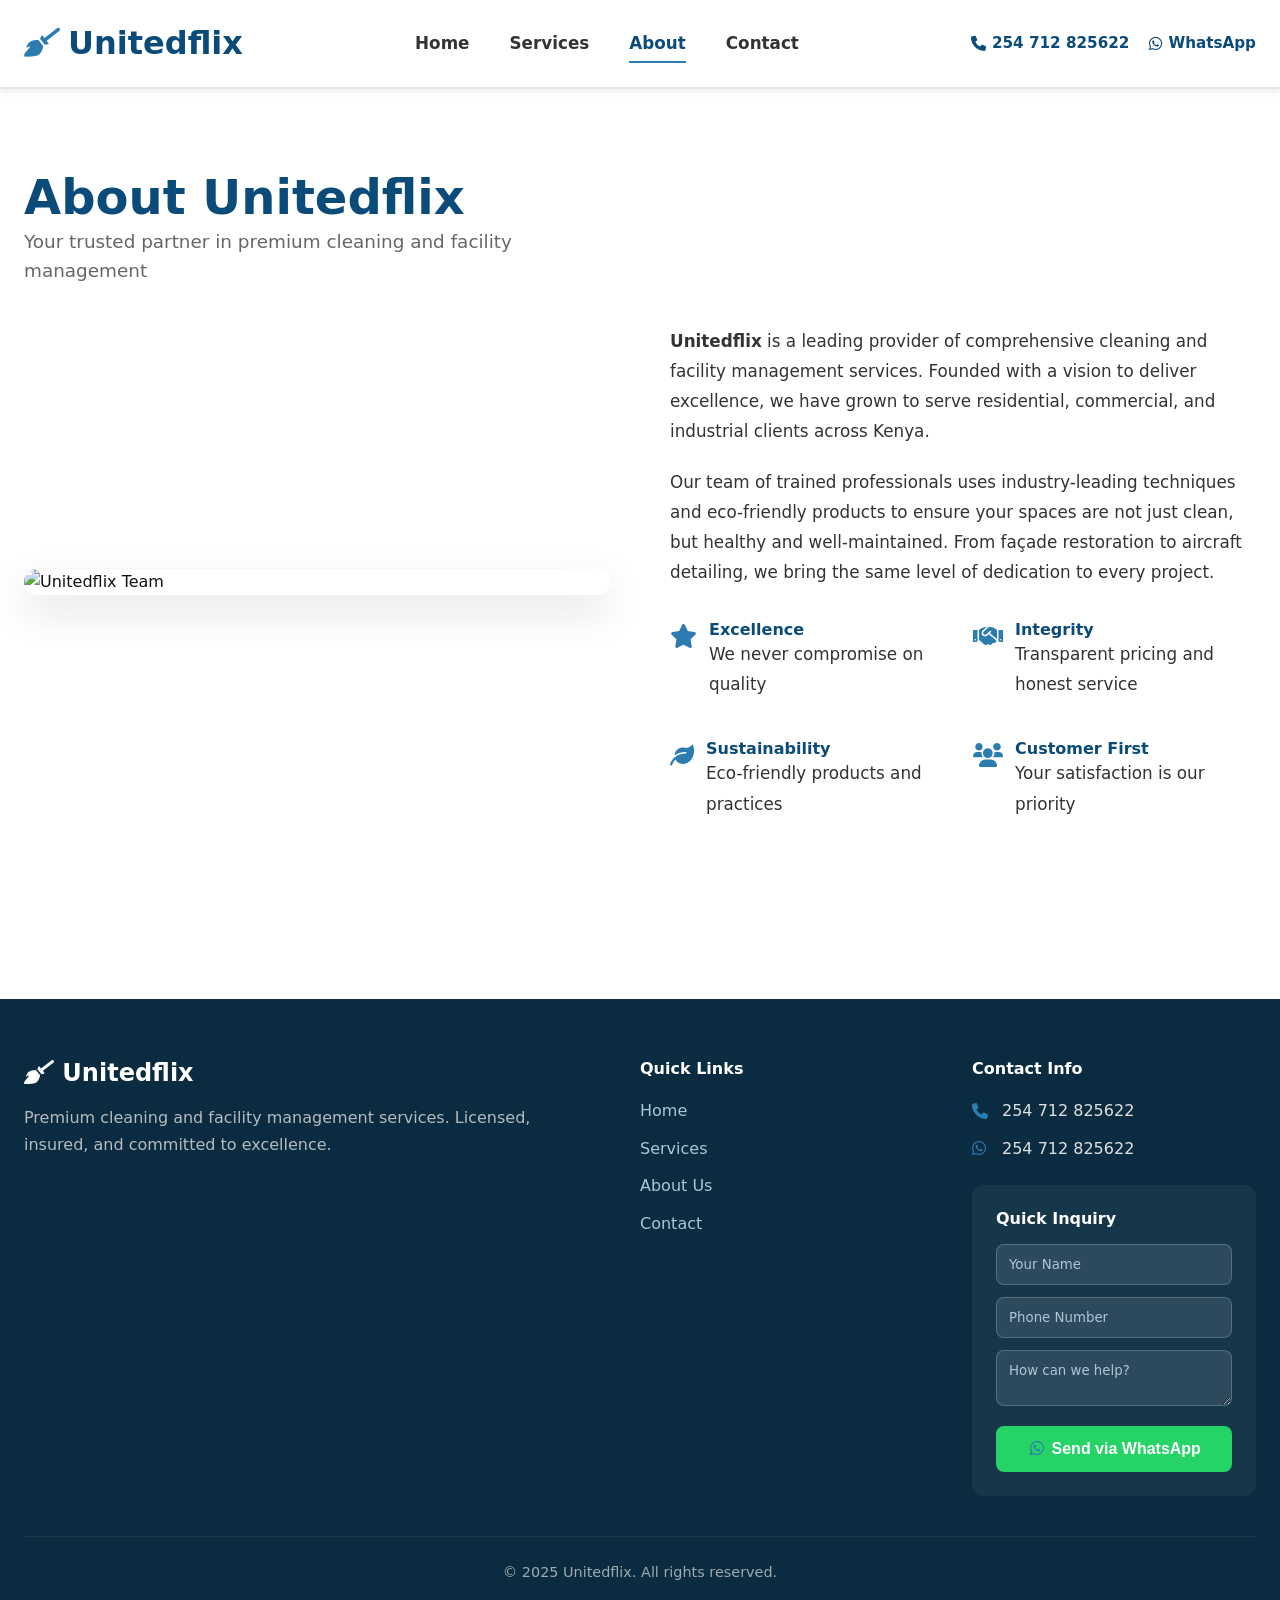
==== about.html @ f7f4b4da "main" ====
<!DOCTYPE html>
<html lang="en">
<head>
  <meta charset="UTF-8">
  <meta name="viewport" content="width=device-width, initial-scale=1.0">
  <title>About Us - Unitedflix</title>
  <link rel="stylesheet" href="https://cdnjs.cloudflare.com/ajax/libs/font-awesome/6.0.0-beta3/css/all.min.css">
  <link rel="stylesheet" href="styles.css">
</head>
<body>
  <header>
    <div class="container header-inner">
      <a href="index.html" class="logo">
        <i class="fas fa-broom"></i> Unitedflix
      </a>
      <nav class="nav-links">
        <a href="index.html">Home</a>
        <a href="services.html">Services</a>
        <a href="about.html" class="active">About</a>
        <a href="contact.html">Contact</a>
      </nav>
      <div class="header-contact">
        <a href="tel:254712825622"><i class="fas fa-phone"></i> 254 712 825622</a>
        <a href="https://wa.me/254712825622" target="_blank"><i class="fab fa-whatsapp"></i> WhatsApp</a>
      </div>
      <button class="hamburger" id="hamburgerBtn" aria-label="Toggle menu">
        <span></span>
        <span></span>
        <span></span>
      </button>
    </div>
  </header>

  <main class="about-page">
    <div class="container">
      <h1>About Unitedflix</h1>
      <p class="section-subtitle">Your trusted partner in premium cleaning and facility management</p>
      
      <div class="about-content">
        <div class="about-image">
          <img src="https://images.pexels.com/photos/6195288/pexels-photo-6195288.jpeg?auto=compress&cs=tinysrgb&w=600" alt="Unitedflix Team">
        </div>
        <div class="about-text">
          <p><strong>Unitedflix</strong> is a leading provider of comprehensive cleaning and facility management services. Founded with a vision to deliver excellence, we have grown to serve residential, commercial, and industrial clients across Kenya.</p>
          <p>Our team of trained professionals uses industry-leading techniques and eco-friendly products to ensure your spaces are not just clean, but healthy and well-maintained. From façade restoration to aircraft detailing, we bring the same level of dedication to every project.</p>
          
          <div class="values-grid">
            <div class="value-item">
              <i class="fas fa-star"></i>
              <div>
                <h4>Excellence</h4>
                <p>We never compromise on quality</p>
              </div>
            </div>
            <div class="value-item">
              <i class="fas fa-handshake"></i>
              <div>
                <h4>Integrity</h4>
                <p>Transparent pricing and honest service</p>
              </div>
            </div>
            <div class="value-item">
              <i class="fas fa-leaf"></i>
              <div>
                <h4>Sustainability</h4>
                <p>Eco-friendly products and practices</p>
              </div>
            </div>
            <div class="value-item">
              <i class="fas fa-users"></i>
              <div>
                <h4>Customer First</h4>
                <p>Your satisfaction is our priority</p>
              </div>
            </div>
          </div>
        </div>
      </div>
    </div>
  </main>

  <footer>
    <div class="container">
      <div class="footer-grid">
        <div class="footer-about">
          <h3><i class="fas fa-broom"></i> Unitedflix</h3>
          <p>Premium cleaning and facility management services. Licensed, insured, and committed to excellence.</p>
        </div>
        <div class="footer-links">
          <h4>Quick Links</h4>
          <ul>
            <li><a href="index.html">Home</a></li>
            <li><a href="services.html">Services</a></li>
            <li><a href="about.html">About Us</a></li>
            <li><a href="contact.html">Contact</a></li>
          </ul>
        </div>
        <div class="footer-contact">
          <h4>Contact Info</h4>
          <p><i class="fas fa-phone"></i> 254 712 825622</p>
          <p><i class="fab fa-whatsapp"></i> 254 712 825622</p>
          
          <div class="footer-inquiry">
            <h4>Quick Inquiry</h4>
            <form id="footerInquiryForm">
              <input type="text" id="footerName" placeholder="Your Name" required>
              <input type="text" id="footerPhone" placeholder="Phone Number" required>
              <textarea id="footerMessage" rows="2" placeholder="How can we help?"></textarea>
              <button type="submit"><i class="fab fa-whatsapp"></i> Send via WhatsApp</button>
            </form>
          </div>
        </div>
      </div>
      <div class="footer-bottom">
        <p>&copy; 2025 Unitedflix. All rights reserved.</p>
      </div>
    </div>
  </footer>

  <script>
    document.getElementById('footerInquiryForm').addEventListener('submit', function(e) {
      e.preventDefault();
      const name = document.getElementById('footerName').value;
      const phone = document.getElementById('footerPhone').value;
      const message = document.getElementById('footerMessage').value;
      const text = `Hello Unitedflix, I'm ${name}. Phone: ${phone}. Message: ${message || 'I need your services'}`;
      window.open(`https://wa.me/254712825622?text=${encodeURIComponent(text)}`, '_blank');
    });

    // Hamburger Menu Toggle
    const hamburgerBtn = document.getElementById('hamburgerBtn');
    const navLinks = document.querySelector('.nav-links');
    const headerContact = document.querySelector('.header-contact');

    if (hamburgerBtn) {
      hamburgerBtn.addEventListener('click', function() {
        hamburgerBtn.classList.toggle('active');
        navLinks.classList.toggle('active');
        headerContact.classList.toggle('active');
      });

      // Close menu when a link is clicked
      const allLinks = document.querySelectorAll('.nav-links a, .header-contact a');
      allLinks.forEach(link => {
        link.addEventListener('click', function() {
          hamburgerBtn.classList.remove('active');
          navLinks.classList.remove('active');
          headerContact.classList.remove('active');
        });
      });
    }
  </script>
</body>
</html>
---- styles.css ----
/* ===== GLOBAL STYLES ===== */
:root {
  --primary-blue: #0a4b7a;
  --secondary-blue: #2c7cb0;
  --accent-blue: #1a6ba0;
  --light-blue: #e8f4fd;
  --white: #ffffff;
  --black: #111111;
  --dark-gray: #333333;
  --medium-gray: #666666;
  --light-gray: #f5f7fa;
  --border-color: #e0e7ef;
  --shadow-sm: 0 2px 8px rgba(0,0,0,0.08);
  --shadow-md: 0 8px 24px rgba(0,0,0,0.1);
  --shadow-lg: 0 16px 40px rgba(0,0,0,0.12);
  --transition: all 0.3s ease;
}

* {
  margin: 0;
  padding: 0;
  box-sizing: border-box;
}

body {
  font-family: 'Segoe UI', system-ui, -apple-system, sans-serif;
  background-color: var(--white);
  color: var(--black);
  line-height: 1.6;
  overflow-x: hidden;
}

.container {
  max-width: 1280px;
  margin: 0 auto;
  padding: 0 24px;
}

/* ===== TYPOGRAPHY ===== */
h1, h2, h3, h4, h5, h6 {
  font-weight: 700;
  line-height: 1.2;
  color: var(--primary-blue);
}

h1 { font-size: 3rem; }
h2 { font-size: 2.4rem; }
h3 { font-size: 1.5rem; }

.section-subtitle {
  font-size: 1.15rem;
  color: var(--medium-gray);
  margin-bottom: 40px;
  max-width: 600px;
}

/* ===== HEADER & NAVIGATION ===== */
header {
  background: var(--white);
  border-bottom: 2px solid var(--border-color);
  position: sticky;
  top: 0;
  z-index: 1000;
  box-shadow: var(--shadow-sm);
}

.header-inner {
  display: flex;
  justify-content: space-between;
  align-items: center;
  padding: 18px 24px;
}

.logo {
  font-size: 2rem;
  font-weight: 800;
  color: var(--primary-blue);
  text-decoration: none;
  display: flex;
  align-items: center;
  gap: 8px;
}

.logo i {
  color: var(--secondary-blue);
  font-size: 1.8rem;
}

.nav-links {
  display: flex;
  gap: 2.5rem;
  align-items: center;
}

.nav-links a {
  text-decoration: none;
  font-weight: 600;
  color: var(--dark-gray);
  font-size: 1.05rem;
  position: relative;
  padding: 4px 0;
  transition: var(--transition);
}

.nav-links a::after {
  content: '';
  position: absolute;
  bottom: -2px;
  left: 0;
  width: 0;
  height: 2px;
  background: var(--secondary-blue);
  transition: var(--transition);
}

.nav-links a:hover,
.nav-links a.active {
  color: var(--primary-blue);
}

.nav-links a:hover::after,
.nav-links a.active::after {
  width: 100%;
}

.header-contact {
  display: flex;
  gap: 20px;
  font-weight: 600;
  font-size: 0.95rem;
}

.header-contact a {
  color: var(--primary-blue);
  text-decoration: none;
  display: flex;
  align-items: center;
  gap: 6px;
  transition: var(--transition);
}

.header-contact a:hover {
  color: var(--secondary-blue);
}

/* ===== HAMBURGER MENU ===== */
.hamburger {
  display: none;
  flex-direction: column;
  background: none;
  border: none;
  cursor: pointer;
  padding: 4px;
  gap: 5px;
  z-index: 1001;
}

.hamburger span {
  width: 28px;
  height: 3px;
  background-color: var(--primary-blue);
  border-radius: 2px;
  transition: var(--transition);
}

.hamburger.active span:nth-child(1) {
  transform: rotate(45deg) translate(12px, 12px);
}

.hamburger.active span:nth-child(2) {
  opacity: 0;
}

.hamburger.active span:nth-child(3) {
  transform: rotate(-45deg) translate(10px, -10px);
}

/* ===== BUTTONS ===== */
.btn {
  display: inline-block;
  padding: 14px 32px;
  border-radius: 50px;
  font-weight: 700;
  text-decoration: none;
  transition: var(--transition);
  cursor: pointer;
  border: none;
  font-size: 1rem;
}

.btn-primary {
  background: var(--primary-blue);
  color: var(--white);
  box-shadow: var(--shadow-sm);
}

.btn-primary:hover {
  background: var(--secondary-blue);
  transform: translateY(-2px);
  box-shadow: var(--shadow-md);
}

.btn-outline {
  background: transparent;
  color: var(--primary-blue);
  border: 2px solid var(--primary-blue);
}

.btn-outline:hover {
  background: var(--primary-blue);
  color: var(--white);
}

.btn-whatsapp {
  background: #25D366;
  color: white;
}

.btn-whatsapp:hover {
  background: #1ea952;
}

/* ===== HERO SECTION ===== */
.hero {
  background: linear-gradient(135deg, var(--light-blue) 0%, var(--white) 100%);
  padding: 80px 0;
  position: relative;
  overflow: hidden;
}

.hero-content {
  display: grid;
  grid-template-columns: 1fr 1fr;
  gap: 60px;
  align-items: center;
}

.hero-text h1 {
  font-size: 3.2rem;
  margin-bottom: 20px;
  color: var(--primary-blue);
}

.hero-text p {
  font-size: 1.2rem;
  color: var(--medium-gray);
  margin-bottom: 32px;
  line-height: 1.7;
}

.hero-buttons {
  display: flex;
  gap: 16px;
  flex-wrap: wrap;
}

.hero-stats {
  display: flex;
  gap: 40px;
  margin-top: 48px;
}

.stat-item {
  text-align: center;
}

.stat-number {
  font-size: 2.5rem;
  font-weight: 800;
  color: var(--secondary-blue);
}

.stat-label {
  color: var(--medium-gray);
  font-size: 0.95rem;
  margin-top: 4px;
}

/* ===== CAROUSEL ===== */
.carousel-section {
  margin: 60px 0;
}

.carousel-container {
  position: relative;
  width: 100%;
  border-radius: 20px;
  overflow: hidden;
  box-shadow: var(--shadow-lg);
}

.carousel-slides {
  display: flex;
  transition: transform 0.6s cubic-bezier(0.25, 0.46, 0.45, 0.94);
}

.slide {
  min-width: 100%;
  height: 500px;
  background-size: cover;
  background-position: center;
  position: relative;
  display: flex;
  align-items: flex-end;
}

.slide::before {
  content: '';
  position: absolute;
  top: 0;
  left: 0;
  right: 0;
  bottom: 0;
  background: linear-gradient(to top, rgba(10,75,122,0.8) 0%, rgba(10,75,122,0.1) 100%);
}

.slide-content {
  position: relative;
  z-index: 1;
  padding: 60px;
  color: white;
  max-width: 600px;
}

.slide-content h2 {
  font-size: 2.4rem;
  color: white;
  margin-bottom: 12px;
}

.slide-content p {
  font-size: 1.1rem;
  opacity: 0.95;
}

.carousel-btn {
  position: absolute;
  top: 50%;
  transform: translateY(-50%);
  background: white;
  border: none;
  width: 56px;
  height: 56px;
  border-radius: 50%;
  cursor: pointer;
  font-size: 1.5rem;
  color: var(--primary-blue);
  box-shadow: var(--shadow-md);
  transition: var(--transition);
  z-index: 10;
  display: flex;
  align-items: center;
  justify-content: center;
}

.carousel-btn:hover {
  background: var(--primary-blue);
  color: white;
}

.prev { left: 24px; }
.next { right: 24px; }

.carousel-dots {
  position: absolute;
  bottom: 24px;
  left: 50%;
  transform: translateX(-50%);
  display: flex;
  gap: 12px;
  z-index: 10;
}

.dot {
  width: 12px;
  height: 12px;
  border-radius: 50%;
  background: rgba(255,255,255,0.5);
  cursor: pointer;
  transition: var(--transition);
}

.dot.active {
  background: white;
  width: 32px;
  border-radius: 12px;
}

/* ===== SERVICES HIGHLIGHTS ===== */
.services-highlights {
  padding: 80px 0;
  background: var(--white);
}

.highlights-grid {
  display: grid;
  grid-template-columns: repeat(3, 1fr);
  gap: 30px;
  margin-top: 48px;
}

.highlight-card {
  padding: 40px 30px;
  border-radius: 16px;
  background: var(--light-gray);
  transition: var(--transition);
  border: 2px solid transparent;
  text-align: center;
}

.highlight-card:hover {
  border-color: var(--secondary-blue);
  transform: translateY(-8px);
  box-shadow: var(--shadow-lg);
}

.highlight-icon {
  width: 80px;
  height: 80px;
  background: var(--light-blue);
  border-radius: 20px;
  display: flex;
  align-items: center;
  justify-content: center;
  margin: 0 auto 24px;
  font-size: 2rem;
  color: var(--primary-blue);
}

.highlight-card h3 {
  margin-bottom: 12px;
}

.highlight-card p {
  color: var(--medium-gray);
  font-size: 0.95rem;
}

/* ===== FEATURES SECTION ===== */
.features-section {
  padding: 80px 0;
  background: var(--light-blue);
}

.features-grid {
  display: grid;
  grid-template-columns: repeat(4, 1fr);
  gap: 24px;
  margin-top: 48px;
}

.feature-item {
  text-align: center;
  padding: 24px;
}

.feature-item i {
  font-size: 2.5rem;
  color: var(--secondary-blue);
  margin-bottom: 16px;
}

.feature-item h4 {
  margin-bottom: 8px;
  font-size: 1.2rem;
}

/* ===== CTA SECTION ===== */
.cta-section {
  padding: 80px 0;
  background: var(--primary-blue);
  color: white;
  text-align: center;
}

.cta-section h2 {
  color: white;
  margin-bottom: 16px;
}

.cta-section p {
  margin-bottom: 32px;
  font-size: 1.15rem;
  opacity: 0.9;
}

/* ===== SERVICES PAGE ===== */
.services-page {
  padding: 80px 0;
}

.services-grid {
  display: grid;
  grid-template-columns: repeat(auto-fill, minmax(320px, 1fr));
  gap: 30px;
  margin-top: 40px;
}

.service-card {
  background: var(--white);
  border: 2px solid var(--border-color);
  border-radius: 16px;
  overflow: hidden;
  transition: var(--transition);
  box-shadow: var(--shadow-sm);
}

.service-card:hover {
  transform: translateY(-6px);
  box-shadow: var(--shadow-lg);
  border-color: var(--secondary-blue);
}

.service-card img {
  width: 100%;
  height: 220px;
  object-fit: cover;
}

.card-content {
  padding: 24px;
}

.card-content h3 {
  color: var(--primary-blue);
  margin-bottom: 10px;
  font-size: 1.3rem;
}

.card-content p {
  color: var(--medium-gray);
  margin-bottom: 20px;
  font-size: 0.95rem;
  line-height: 1.6;
}

.btn-sm {
  padding: 10px 24px;
  font-size: 0.9rem;
}

/* ===== ABOUT PAGE ===== */
.about-page {
  padding: 80px 0;
}

.about-content {
  display: grid;
  grid-template-columns: 1fr 1fr;
  gap: 60px;
  align-items: center;
  margin-top: 40px;
}

.about-image {
  border-radius: 20px;
  overflow: hidden;
  box-shadow: var(--shadow-lg);
}

.about-image img {
  width: 100%;
  height: 100%;
  object-fit: cover;
}

.about-text p {
  margin-bottom: 20px;
  font-size: 1.05rem;
  color: var(--dark-gray);
  line-height: 1.8;
}

.values-grid {
  display: grid;
  grid-template-columns: repeat(2, 1fr);
  gap: 20px;
  margin-top: 32px;
}

.value-item {
  display: flex;
  align-items: flex-start;
  gap: 12px;
}

.value-item i {
  color: var(--secondary-blue);
  font-size: 1.5rem;
  margin-top: 4px;
}

/* ===== CONTACT PAGE ===== */
.contact-page {
  padding: 80px 0;
}

.contact-grid {
  display: grid;
  grid-template-columns: 1fr 1fr;
  gap: 60px;
  margin-top: 40px;
}

.contact-info {
  background: var(--light-blue);
  padding: 40px;
  border-radius: 20px;
}

.contact-detail {
  display: flex;
  align-items: flex-start;
  gap: 16px;
  margin-bottom: 32px;
}

.contact-detail i {
  font-size: 1.8rem;
  color: var(--primary-blue);
  width: 40px;
}

.contact-detail h4 {
  margin-bottom: 4px;
  color: var(--primary-blue);
}

.contact-detail p {
  color: var(--medium-gray);
}

.contact-form {
  background: var(--white);
  padding: 40px;
  border-radius: 20px;
  box-shadow: var(--shadow-md);
}

.form-group {
  margin-bottom: 20px;
}

.form-group label {
  display: block;
  margin-bottom: 8px;
  font-weight: 600;
  color: var(--dark-gray);
}

.form-group input,
.form-group textarea,
.form-group select {
  width: 100%;
  padding: 14px 18px;
  border: 2px solid var(--border-color);
  border-radius: 12px;
  font-size: 1rem;
  font-family: inherit;
  transition: var(--transition);
}

.form-group input:focus,
.form-group textarea:focus,
.form-group select:focus {
  outline: none;
  border-color: var(--secondary-blue);
}

/* ===== SERVICE DETAIL PAGE ===== */
.service-detail {
  padding: 60px 0;
}

.detail-header {
  margin-bottom: 40px;
}

.back-link {
  display: inline-flex;
  align-items: center;
  gap: 8px;
  color: var(--primary-blue);
  text-decoration: none;
  font-weight: 600;
  margin-bottom: 24px;
  transition: var(--transition);
}

.back-link:hover {
  color: var(--secondary-blue);
}

.detail-content {
  display: grid;
  grid-template-columns: 1fr 1fr;
  gap: 48px;
  align-items: start;
}

.detail-image {
  border-radius: 20px;
  overflow: hidden;
  box-shadow: var(--shadow-lg);
}

.detail-image img {
  width: 100%;
  height: auto;
}

/* ===== FOOTER ===== */
footer {
  background: #0a2b40;
  color: #e0e0e0;
  padding: 60px 0 20px;
  margin-top: 80px;
}

.footer-grid {
  display: grid;
  grid-template-columns: 2fr 1fr 1fr;
  gap: 48px;
  margin-bottom: 40px;
}

.footer-about h3 {
  color: white;
  margin-bottom: 16px;
  font-size: 1.5rem;
}

.footer-about p {
  opacity: 0.8;
  line-height: 1.7;
}

.footer-links h4,
.footer-contact h4 {
  color: white;
  margin-bottom: 20px;
}

.footer-links ul {
  list-style: none;
}

.footer-links ul li {
  margin-bottom: 12px;
}

.footer-links ul li a {
  color: #b0c4d8;
  text-decoration: none;
  transition: var(--transition);
}

.footer-links ul li a:hover {
  color: white;
}

.footer-contact p {
  margin-bottom: 12px;
  display: flex;
  align-items: center;
  gap: 10px;
}

.footer-contact i {
  color: var(--secondary-blue);
  width: 20px;
}

.footer-bottom {
  border-top: 1px solid rgba(255,255,255,0.1);
  padding-top: 24px;
  text-align: center;
  font-size: 0.9rem;
  opacity: 0.7;
}

.footer-inquiry {
  background: rgba(255,255,255,0.05);
  padding: 24px;
  border-radius: 12px;
  margin-top: 24px;
}

.footer-inquiry h4 {
  color: white;
  margin-bottom: 16px;
}

.footer-inquiry input,
.footer-inquiry textarea {
  width: 100%;
  padding: 12px;
  margin-bottom: 12px;
  border: 1px solid rgba(255,255,255,0.2);
  border-radius: 8px;
  background: rgba(255,255,255,0.1);
  color: white;
  font-family: inherit;
}

.footer-inquiry input::placeholder,
.footer-inquiry textarea::placeholder {
  color: #b0c4d8;
}

.footer-inquiry button {
  width: 100%;
  padding: 14px;
  background: #25D366;
  color: white;
  border: none;
  border-radius: 8px;
  font-weight: 700;
  cursor: pointer;
  transition: var(--transition);
  font-size: 1rem;
}

.footer-inquiry button:hover {
  background: #1ea952;
}

/* ===== RESPONSIVE DESIGN ===== */
@media (max-width: 1024px) {
  .hero-content {
    grid-template-columns: 1fr;
  }
  
  .highlights-grid {
    grid-template-columns: repeat(2, 1fr);
  }
  
  .features-grid {
    grid-template-columns: repeat(2, 1fr);
  }
  
  .about-content {
    grid-template-columns: 1fr;
  }
  
  .contact-grid {
    grid-template-columns: 1fr;
  }
  
  .detail-content {
    grid-template-columns: 1fr;
  }
  
  .footer-grid {
    grid-template-columns: 1fr 1fr;
  }
}

@media (max-width: 768px) {
  .header-inner {
    flex-direction: row;
    gap: 0;
    justify-content: space-between;
  }

  .hamburger {
    display: flex;
  }

  .nav-links {
    display: none;
    gap: 1.2rem;
    flex-wrap: wrap;
    justify-content: center;
  }

  .nav-links.active {
    display: flex;
    flex-direction: column;
    position: absolute;
    top: 100%;
    left: 0;
    right: 0;
    background: var(--white);
    padding: 16px 24px;
    border-bottom: 2px solid var(--border-color);
    width: 100%;
    box-shadow: var(--shadow-md);
  }

  .header-contact {
    display: none;
    flex-direction: column;
    align-items: center;
  }

  .header-contact.active {
    display: flex;
    position: absolute;
    top: calc(100% + 60px);
    left: 0;
    right: 0;
    background: var(--white);
    padding: 16px 24px;
    border-bottom: 2px solid var(--border-color);
    width: 100%;
    box-shadow: var(--shadow-md);
  }
  
  h1 { font-size: 2.2rem; }
  h2 { font-size: 1.8rem; }
  
  .hero-text h1 {
    font-size: 2.4rem;
  }
  
  .slide {
    height: 350px;
  }
  
  .slide-content {
    padding: 30px;
  }
  
  .slide-content h2 {
    font-size: 1.6rem;
  }
  
  .highlights-grid {
    grid-template-columns: 1fr;
  }
  
  .features-grid {
    grid-template-columns: 1fr;
  }
  
  .services-grid {
    grid-template-columns: 1fr;
  }
  
  .hero-stats {
    flex-direction: column;
    gap: 20px;
  }
  
  .footer-grid {
    grid-template-columns: 1fr;
  }
}
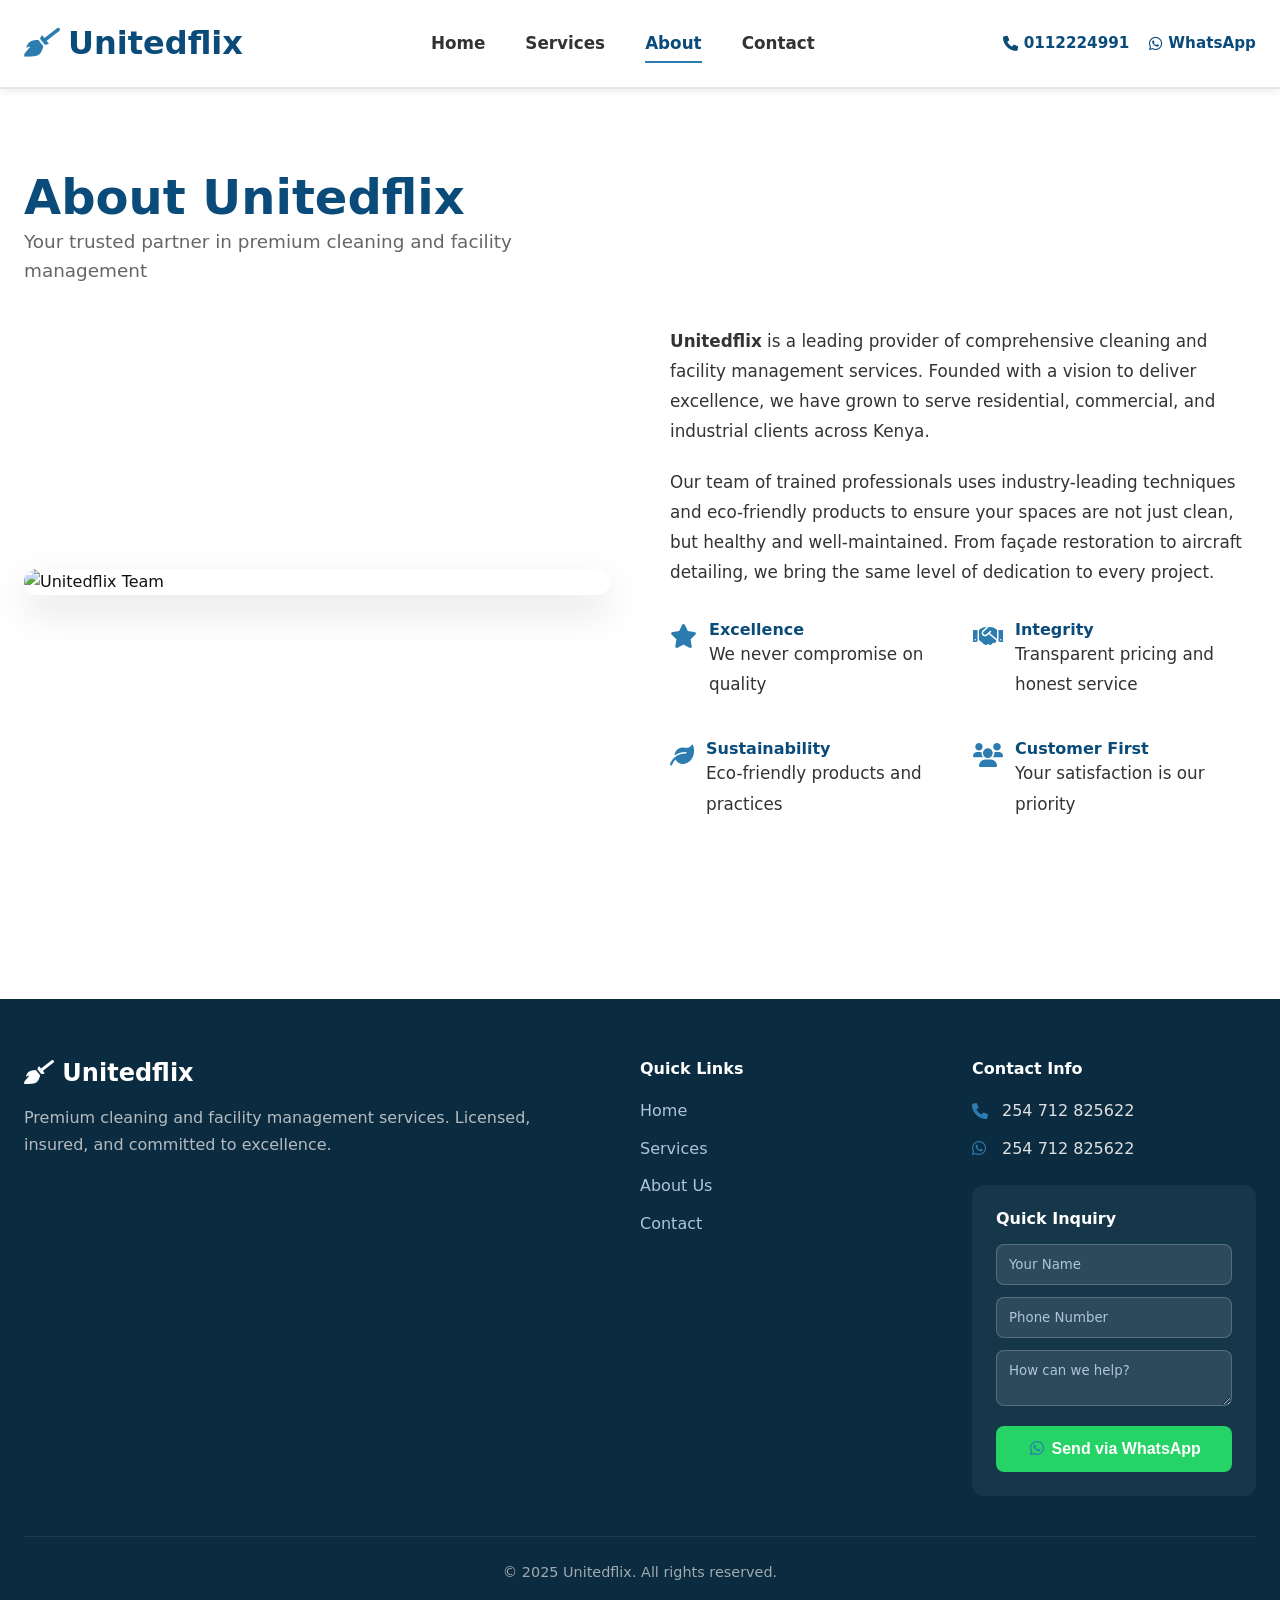
==== commit 6d55998e: "fixed the ui" ====
--- a/about.html
+++ b/about.html
@@ -20,8 +20,8 @@
         <a href="contact.html">Contact</a>
       </nav>
       <div class="header-contact">
-        <a href="tel:254712825622"><i class="fas fa-phone"></i> 254 712 825622</a>
-        <a href="https://wa.me/254712825622" target="_blank"><i class="fab fa-whatsapp"></i> WhatsApp</a>
+        <a href="tel:0112224991"><i class="fas fa-phone"></i> 0112224991</a>
+        <a href="https://wa.me/0112224991" target="_blank"><i class="fab fa-whatsapp"></i> WhatsApp</a>
       </div>
       <button class="hamburger" id="hamburgerBtn" aria-label="Toggle menu">
         <span></span>
@@ -124,28 +124,25 @@
       const phone = document.getElementById('footerPhone').value;
       const message = document.getElementById('footerMessage').value;
       const text = `Hello Unitedflix, I'm ${name}. Phone: ${phone}. Message: ${message || 'I need your services'}`;
-      window.open(`https://wa.me/254712825622?text=${encodeURIComponent(text)}`, '_blank');
+      window.open(`https://wa.me/0112224991?text=${encodeURIComponent(text)}`, '_blank');
     });
 
     // Hamburger Menu Toggle
     const hamburgerBtn = document.getElementById('hamburgerBtn');
     const navLinks = document.querySelector('.nav-links');
-    const headerContact = document.querySelector('.header-contact');
 
     if (hamburgerBtn) {
       hamburgerBtn.addEventListener('click', function() {
         hamburgerBtn.classList.toggle('active');
         navLinks.classList.toggle('active');
-        headerContact.classList.toggle('active');
       });
 
       // Close menu when a link is clicked
-      const allLinks = document.querySelectorAll('.nav-links a, .header-contact a');
+      const allLinks = document.querySelectorAll('.nav-links a');
       allLinks.forEach(link => {
         link.addEventListener('click', function() {
           hamburgerBtn.classList.remove('active');
           navLinks.classList.remove('active');
-          headerContact.classList.remove('active');
         });
       });
     }
--- a/styles.css
+++ b/styles.css
@@ -415,16 +415,91 @@
 }
 
 .highlight-icon {
-  width: 80px;
-  height: 80px;
+  width: 100px;
+  height: 100px;
   background: var(--light-blue);
-  border-radius: 20px;
+  border-radius: 24px;
+  display: block;
+  margin: 0 auto 24px;
+  background-size: cover;
+  background-position: center;
+  background-repeat: no-repeat;
+}
+
+.reviews-section {
+  padding: 80px 0;
+  background: #f7fbff;
+}
+
+.reviews-grid {
+  display: grid;
+  grid-template-columns: repeat(4, 1fr);
+  gap: 24px;
+  margin-top: 40px;
+}
+
+.review-card {
+  background: var(--white);
+  padding: 28px;
+  border-radius: 28px;
+  border: 1px solid rgba(10, 75, 122, 0.08);
+  box-shadow: 0 18px 45px rgba(10, 75, 122, 0.06);
+  display: flex;
+  flex-direction: column;
+  gap: 14px;
+}
+
+.review-meta {
+  display: flex;
+  align-items: center;
+  gap: 16px;
+}
+
+.review-avatar {
+  width: 56px;
+  height: 56px;
+  border-radius: 50%;
+  background: var(--light-blue);
+  color: var(--secondary-blue);
   display: flex;
   align-items: center;
   justify-content: center;
-  margin: 0 auto 24px;
-  font-size: 2rem;
-  color: var(--primary-blue);
+  font-size: 1.2rem;
+  flex-shrink: 0;
+}
+
+.review-author-row {
+  display: flex;
+  align-items: center;
+  gap: 12px;
+  flex-wrap: wrap;
+}
+
+.review-card h4 {
+  margin: 0;
+  color: var(--primary-blue);
+  font-size: 1rem;
+}
+
+.review-date {
+  color: var(--medium-gray);
+  font-size: 0.9rem;
+}
+
+.review-stars {
+  display: flex;
+  gap: 4px;
+  margin-top: 8px;
+}
+
+.review-stars i {
+  color: #ffc107;
+}
+
+.review-text {
+  margin: 0;
+  color: var(--dark-gray);
+  line-height: 1.8;
 }
 
 .highlight-card h3 {
@@ -450,19 +525,40 @@
 }
 
 .feature-item {
-  text-align: center;
-  padding: 24px;
-}
-
-.feature-item i {
-  font-size: 2.5rem;
-  color: var(--secondary-blue);
-  margin-bottom: 16px;
+  display: block;
+  text-align: left;
+  padding: 0;
+  background: var(--white);
+  border-radius: 24px;
+  box-shadow: var(--shadow-sm);
+  text-decoration: none;
+  color: inherit;
+  overflow: hidden;
+  transition: transform 0.3s ease, box-shadow 0.3s ease, border-color 0.3s ease;
+}
+
+.feature-item:hover {
+  transform: translateY(-6px);
+  box-shadow: var(--shadow-md);
+  border: 1px solid var(--secondary-blue);
+}
+
+.feature-image {
+  width: 100%;
+  height: 200px;
+  background-size: cover;
+  background-position: center;
 }
 
 .feature-item h4 {
-  margin-bottom: 8px;
-  font-size: 1.2rem;
+  margin: 20px 24px 12px;
+  font-size: 1.25rem;
+}
+
+.feature-item p {
+  margin: 0 24px 24px;
+  color: var(--medium-gray);
+  line-height: 1.7;
 }
 
 /* ===== CTA SECTION ===== */
@@ -836,6 +932,10 @@
   }
   
   .features-grid {
+    grid-template-columns: repeat(2, 1fr);
+  }
+  
+  .reviews-grid {
     grid-template-columns: repeat(2, 1fr);
   }
   
@@ -934,6 +1034,10 @@
     grid-template-columns: 1fr;
   }
   
+  .reviews-grid {
+    grid-template-columns: 1fr;
+  }
+  
   .services-grid {
     grid-template-columns: 1fr;
   }
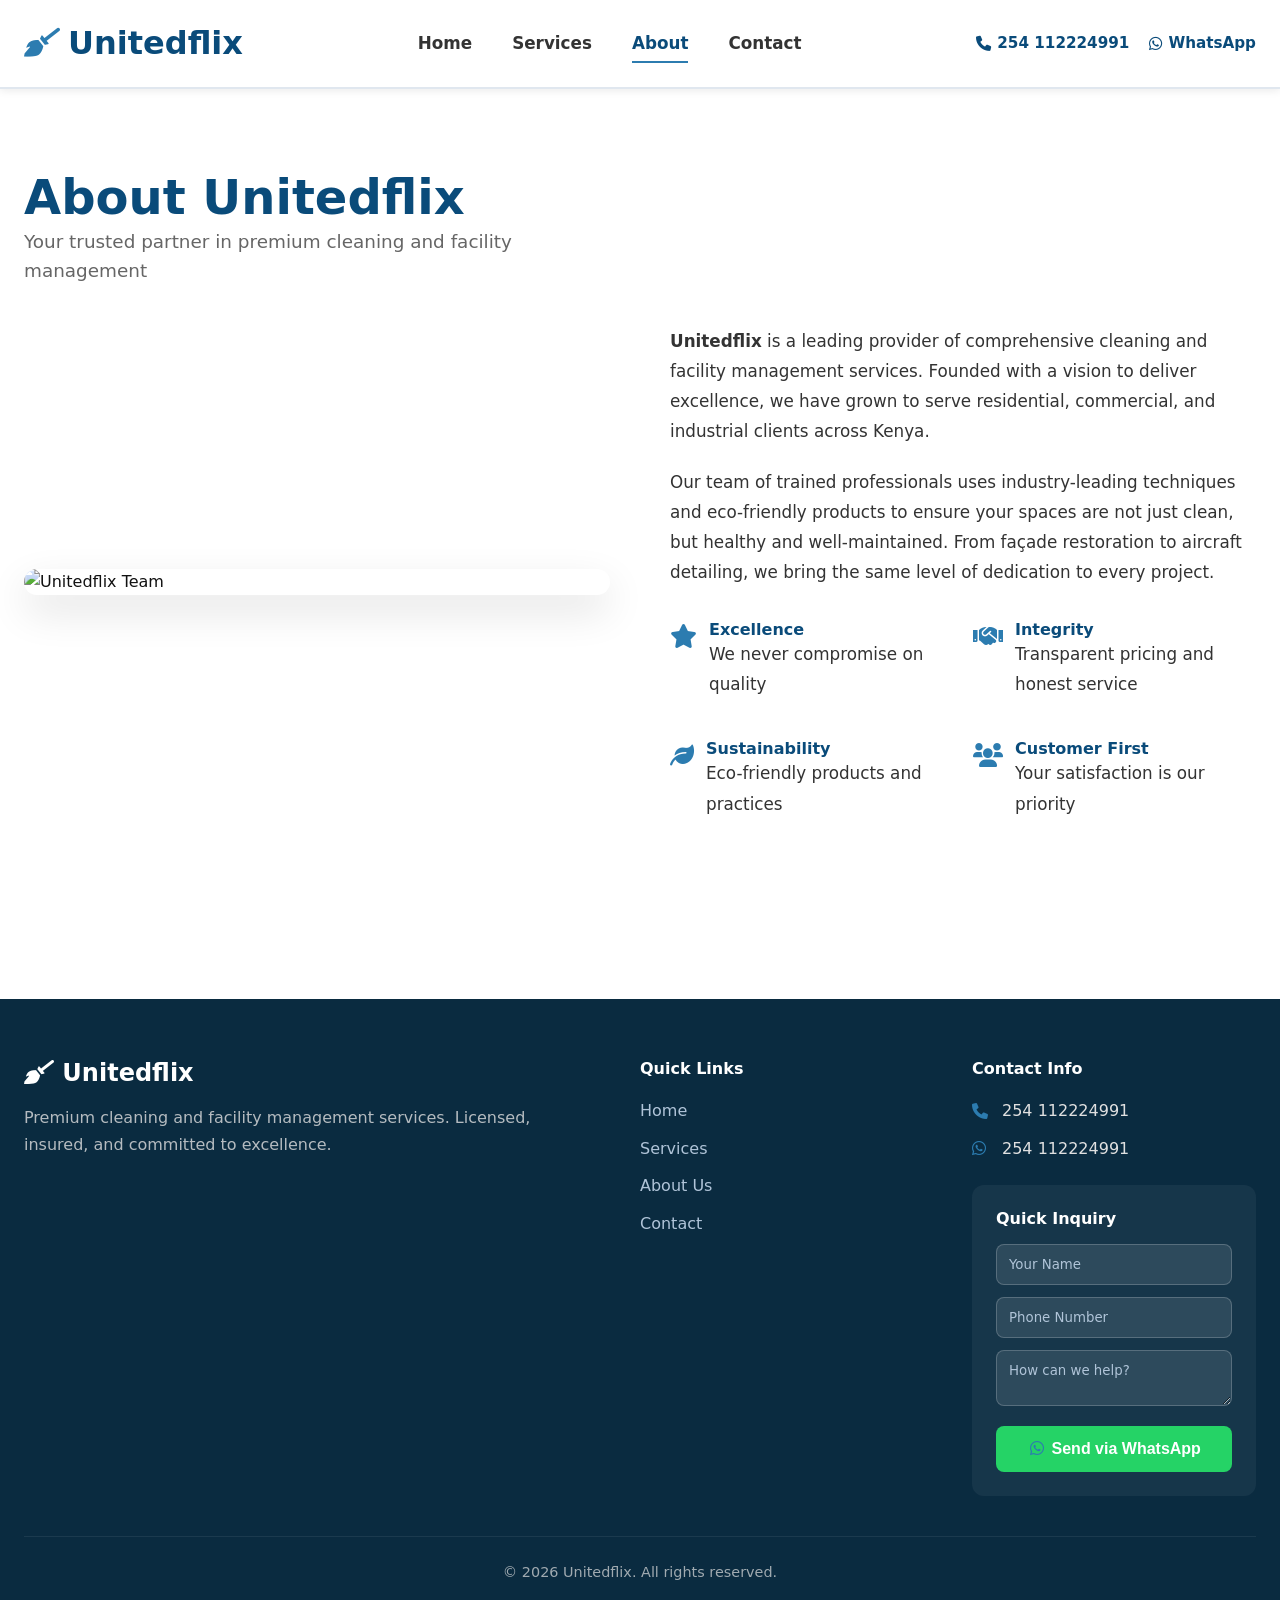
==== commit ba72b6a5: "finilised on number" ====
--- a/about.html
+++ b/about.html
@@ -20,8 +20,12 @@
         <a href="contact.html">Contact</a>
       </nav>
       <div class="header-contact">
-        <a href="tel:0112224991"><i class="fas fa-phone"></i> 0112224991</a>
-        <a href="https://wa.me/0112224991" target="_blank"><i class="fab fa-whatsapp"></i> WhatsApp</a>
+        <a href="tel:254112224991"><i class="fas fa-phone"></i> 254 112224991</a>
+        <a href="https://wa.me/254112224991" target="_blank"><i class="fab fa-whatsapp"></i> WhatsApp</a>
+      </div>
+      <div class="header-actions">
+        <a href="tel:254112224991" aria-label="Call us"><i class="fas fa-phone"></i></a>
+        <a href="https://wa.me/254112224991" target="_blank" aria-label="WhatsApp"><i class="fab fa-whatsapp"></i></a>
       </div>
       <button class="hamburger" id="hamburgerBtn" aria-label="Toggle menu">
         <span></span>
@@ -97,8 +101,8 @@
         </div>
         <div class="footer-contact">
           <h4>Contact Info</h4>
-          <p><i class="fas fa-phone"></i> 254 712 825622</p>
-          <p><i class="fab fa-whatsapp"></i> 254 712 825622</p>
+          <p><i class="fas fa-phone"></i> 254 112224991</p>
+          <p><i class="fab fa-whatsapp"></i> 254 112224991</p>
           
           <div class="footer-inquiry">
             <h4>Quick Inquiry</h4>
@@ -112,7 +116,7 @@
         </div>
       </div>
       <div class="footer-bottom">
-        <p>&copy; 2025 Unitedflix. All rights reserved.</p>
+        <p>&copy; 2026 Unitedflix. All rights reserved.</p>
       </div>
     </div>
   </footer>
@@ -124,7 +128,7 @@
       const phone = document.getElementById('footerPhone').value;
       const message = document.getElementById('footerMessage').value;
       const text = `Hello Unitedflix, I'm ${name}. Phone: ${phone}. Message: ${message || 'I need your services'}`;
-      window.open(`https://wa.me/0112224991?text=${encodeURIComponent(text)}`, '_blank');
+      window.open(`https://wa.me/254112224991?text=${encodeURIComponent(text)}`, '_blank');
     });
 
     // Hamburger Menu Toggle
--- a/styles.css
+++ b/styles.css
@@ -143,6 +143,30 @@
   color: var(--secondary-blue);
 }
 
+.header-actions {
+  display: none;
+  gap: 12px;
+  align-items: center;
+}
+
+.header-actions a {
+  display: inline-flex;
+  align-items: center;
+  justify-content: center;
+  width: 42px;
+  height: 42px;
+  border-radius: 50%;
+  background: var(--light-blue);
+  color: var(--primary-blue);
+  text-decoration: none;
+  transition: var(--transition);
+}
+
+.header-actions a:hover {
+  background: var(--secondary-blue);
+  color: #fff;
+}
+
 /* ===== HAMBURGER MENU ===== */
 .hamburger {
   display: none;
@@ -1006,6 +1030,10 @@
     width: 100%;
     box-shadow: var(--shadow-md);
   }
+
+  .header-actions {
+    display: flex;
+  }
   
   h1 { font-size: 2.2rem; }
   h2 { font-size: 1.8rem; }
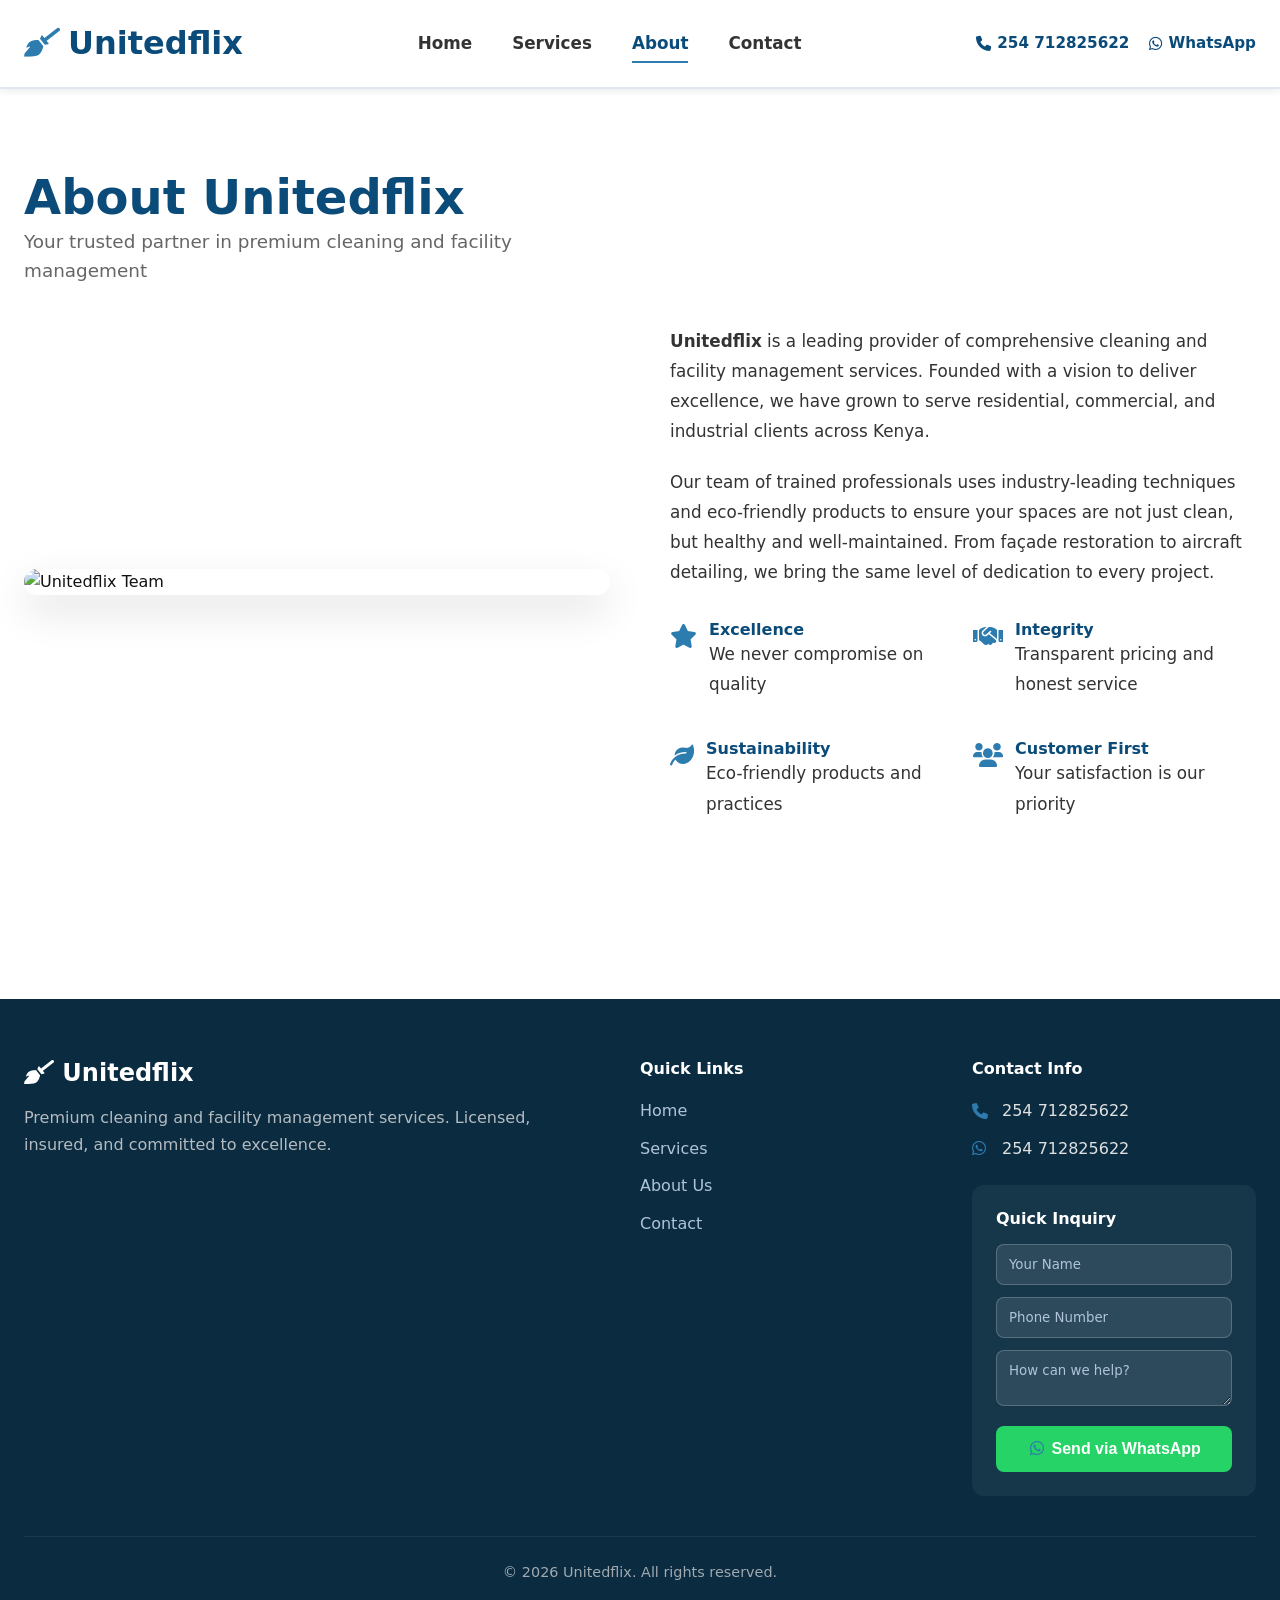
==== commit e4b11bef: "changed phone number" ====
--- a/about.html
+++ b/about.html
@@ -20,12 +20,12 @@
         <a href="contact.html">Contact</a>
       </nav>
       <div class="header-contact">
-        <a href="tel:254112224991"><i class="fas fa-phone"></i> 254 112224991</a>
-        <a href="https://wa.me/254112224991" target="_blank"><i class="fab fa-whatsapp"></i> WhatsApp</a>
+        <a href="tel:254712825622"><i class="fas fa-phone"></i> 254 712825622</a>
+        <a href="https://wa.me/254712825622" target="_blank"><i class="fab fa-whatsapp"></i> WhatsApp</a>
       </div>
       <div class="header-actions">
-        <a href="tel:254112224991" aria-label="Call us"><i class="fas fa-phone"></i></a>
-        <a href="https://wa.me/254112224991" target="_blank" aria-label="WhatsApp"><i class="fab fa-whatsapp"></i></a>
+        <a href="tel:254712825622" aria-label="Call us"><i class="fas fa-phone"></i></a>
+        <a href="https://wa.me/254712825622" target="_blank" aria-label="WhatsApp"><i class="fab fa-whatsapp"></i></a>
       </div>
       <button class="hamburger" id="hamburgerBtn" aria-label="Toggle menu">
         <span></span>
@@ -101,8 +101,8 @@
         </div>
         <div class="footer-contact">
           <h4>Contact Info</h4>
-          <p><i class="fas fa-phone"></i> 254 112224991</p>
-          <p><i class="fab fa-whatsapp"></i> 254 112224991</p>
+          <p><i class="fas fa-phone"></i> 254 712825622</p>
+          <p><i class="fab fa-whatsapp"></i> 254 712825622</p>
           
           <div class="footer-inquiry">
             <h4>Quick Inquiry</h4>
@@ -128,7 +128,7 @@
       const phone = document.getElementById('footerPhone').value;
       const message = document.getElementById('footerMessage').value;
       const text = `Hello Unitedflix, I'm ${name}. Phone: ${phone}. Message: ${message || 'I need your services'}`;
-      window.open(`https://wa.me/254112224991?text=${encodeURIComponent(text)}`, '_blank');
+      window.open(`https://wa.me/254712825622?text=${encodeURIComponent(text)}`, '_blank');
     });
 
     // Hamburger Menu Toggle
@@ -152,4 +152,4 @@
     }
   </script>
 </body>
-</html>+</html>
